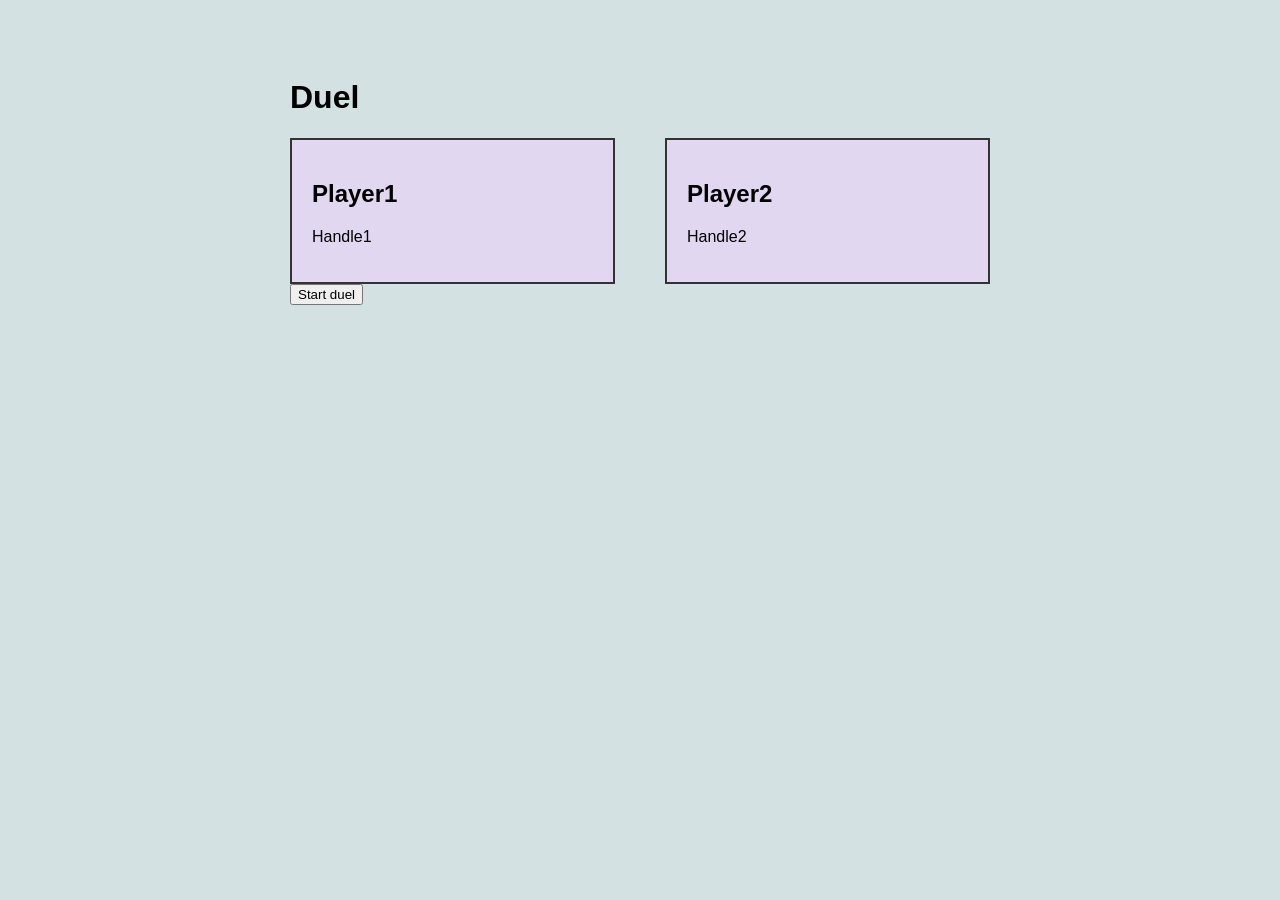
==== index.html @ 96a2471e "Первая версия страницы дуэли" ====
<!DOCTYPE html>
<html lang="en">
<head>
    <meta charset="UTF-8">
    <title>Codeforces Duels</title>
    <link rel="stylesheet" href="style.css">
</head>
<body>
    <div class="container">
        <h1>Duel</h1>
        <div class="players">
            <div class="player">
                <h2>Player1</h2>
                <p>Handle1</p>
            </div>
            <div class="player">
                <h2>Player2</h2>
                <p>Handle2</p>
            </div>
        </div>
        <button type="button">Start duel</button>
    </div>
</body>
</html>
---- style.css ----
* {
  box-sizing: border-box;
}

body {
  font-family: Arial, sans-serif;
  background-color: #d4e1e3;
}

.container {
  max-width: 800px;
  margin: 0 auto;
  padding: 50px;
}

.players {
  display: flex;
  justify-content: space-between;
  gap: 50px;
}

.player {
  flex: 1;
  padding: 20px;
  border: 2px solid #333;
  background-color: rgb(226, 215, 240);
}
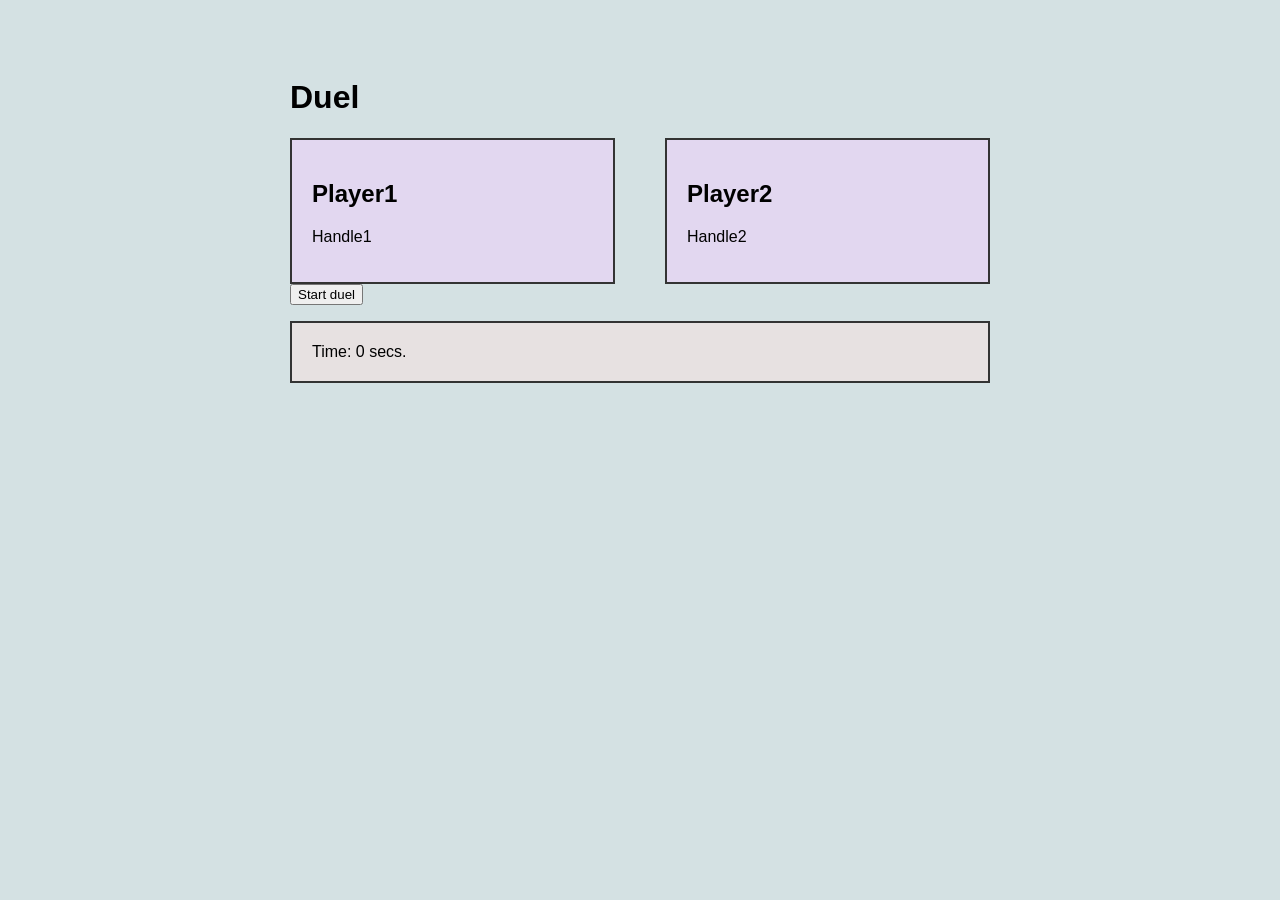
==== commit 9648ca2a: "added simple timer" ====
--- a/index.html
+++ b/index.html
@@ -18,7 +18,10 @@
                 <p>Handle2</p>
             </div>
         </div>
-        <button type="button">Start duel</button>
+        <button id="start-btn">Start duel</button>
+        <p id="status"></p>
+        <div id="timer" class="timer">Time: 0 secs.</div>
     </div>
+    <script src="script.js"></script>
 </body>
 </html>
--- a/style.css
+++ b/style.css
@@ -24,4 +24,11 @@
   padding: 20px;
   border: 2px solid #333;
   background-color: rgb(226, 215, 240);
+}
+
+.timer {
+  flex: 1;
+  padding: 20px;
+  border: 2px solid #333;
+  background-color: #e7e1e1;
 }
